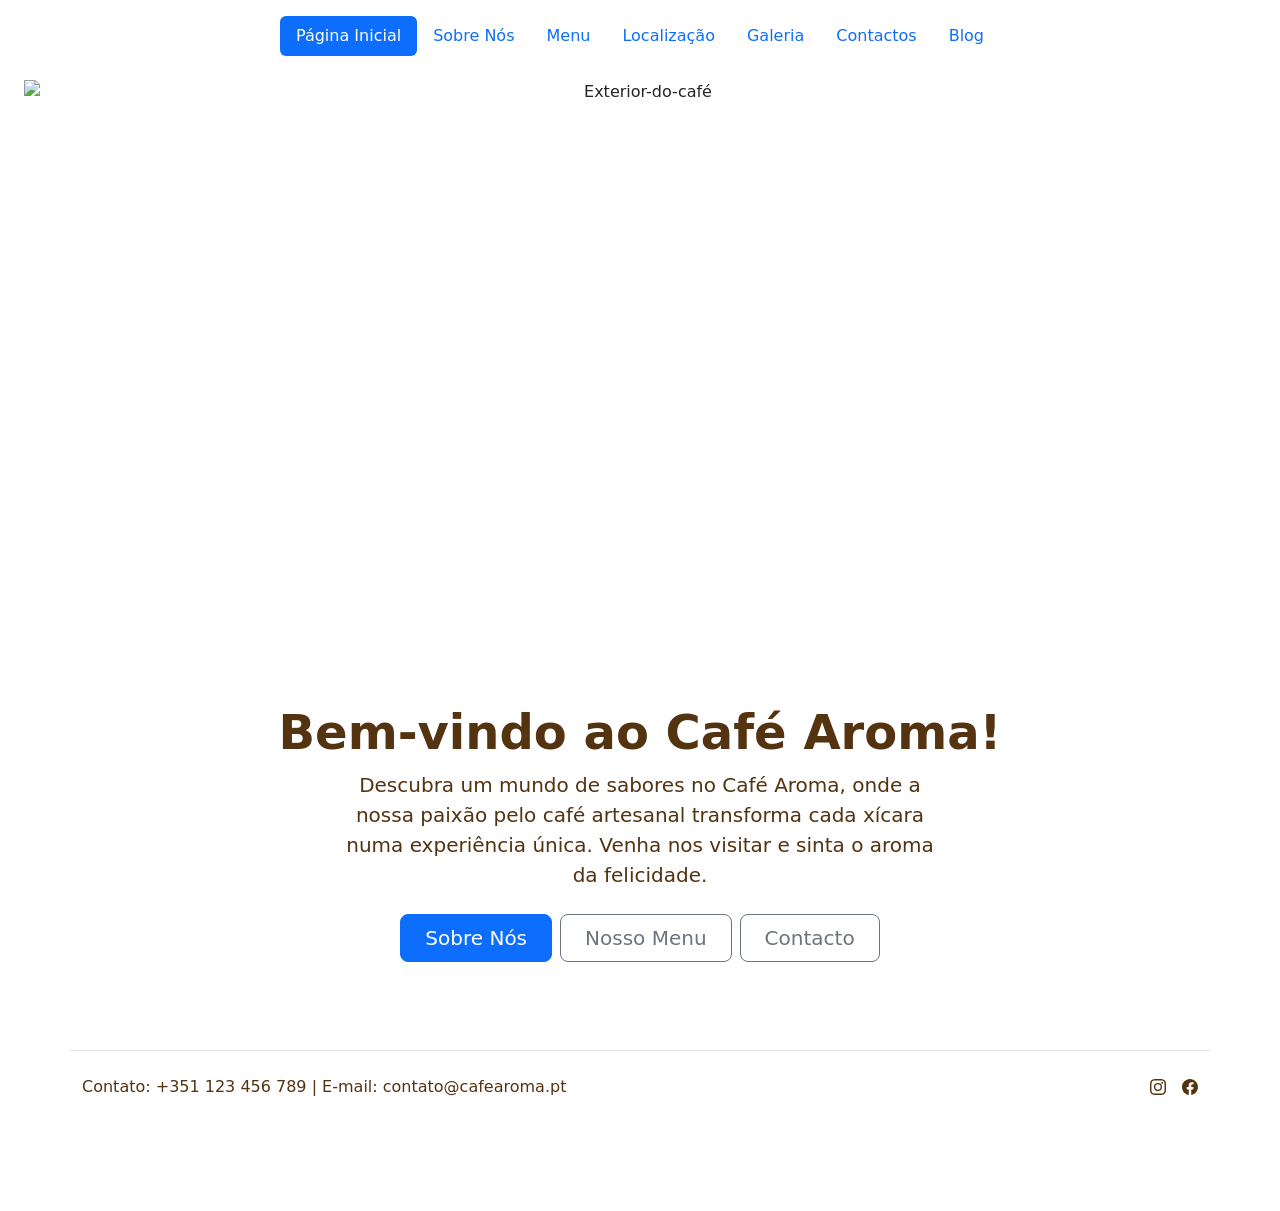
==== index.html @ b908bad1 "Update index.html" ====
<!DOCTYPE html>
<html lang="pt">

<head>
    <meta charset="UTF-8">
    <meta name="viewport" content="width=device-width, initial-scale=1.0">
    <title>Café Aroma – Website de Cafetaria Artesanal</title>
    <link href="https://cdn.jsdelivr.net/npm/bootstrap@5.3.3/dist/css/bootstrap.min.css" rel="stylesheet" integrity="sha384-QWTKZyjpPEjISv5WaRU9OFeRpok6YctnYmDr5pNlyT2bRjXh0JMhjY6hW+ALEwIH" crossorigin="anonymous">
    <link rel="stylesheet" href="/Bootstrap project (Café Aroma)/style.css">
</head>

<body>
<section id="navbar">
    <div class="container">
        <header class="d-flex justify-content-center py-3">
          <ul class="nav nav-pills">
            <li class="nav-item"><a href="#" class="nav-link active" aria-current="page">Página Inicial</a></li>
            <li class="nav-item"><a href="about.html" class="nav-link">Sobre Nós</a></li>
            <li class="nav-item"><a href="menu.html" class="nav-link">Menu</a></li>
            <li class="nav-item"><a href="Location.html" class="nav-link">Localização</a></li>
            <li class="nav-item"><a href="gallery.html" class="nav-link">Galeria</a></li>
            <li class="nav-item"><a href="contacts.html" class="nav-link">Contactos</a></li>
            <li class="nav-item"><a href="blog.html" class="nav-link">Blog</a></li>
          </ul>
        </header>
      </div>
</section>

<section id="banner">
    <div class="px-4 pb-5 mt-2 mb-3 text-center">
        <img class="d-block mx-auto mb-4" src="/Bootstrap project (Café Aroma)/images/Exterior do café.png" alt="Exterior-do-café" height="600">
        <h1 class="display-5 fw-bold text-body-emphasis" style="color: #543310 !important;">Bem-vindo ao Café Aroma!</h1>
        <div class="col-lg-6 mx-auto">
          <p class="lead mb-4" style="color: #543310 !important;">Descubra um mundo de sabores no Café Aroma, onde a nossa paixão pelo café artesanal transforma cada xícara numa experiência única. Venha nos visitar e sinta o aroma da felicidade.</p>
          <div class="d-grid gap-2 d-sm-flex justify-content-sm-center">
            <button type="button" class="btn btn-primary btn-lg px-4 gap-3">Sobre Nós</button>
            <button type="button" class="btn btn-outline-secondary btn-lg px-4">Nosso Menu</button>
            <button type="button" class="btn btn-outline-secondary btn-lg px-4">Contacto</button>
          </div>
        </div>
      </div>
</section>

<section id="footer">
    <div class="container">
        <footer class="pb-5">
          <div class="row">
          <div class="d-flex flex-column flex-sm-row justify-content-between py-4 my-4 border-top">
            <p style="color: #543310;">Contato: +351 123 456 789 | E-mail: contato@cafearoma.pt</p>
            <ul class="list-unstyled d-flex">
              <li class="ms-3"><a class="link-body-emphasis" href="#"><svg xmlns="http://www.w3.org/2000/svg" width="16" height="16" fill="#543310" class="bi bi-instagram" viewBox="0 0 16 16">
                <path d="M8 0C5.829 0 5.556.01 4.703.048 3.85.088 3.269.222 2.76.42a3.9 3.9 0 0 0-1.417.923A3.9 3.9 0 0 0 .42 2.76C.222 3.268.087 3.85.048 4.7.01 5.555 0 5.827 0 8.001c0 2.172.01 2.444.048 3.297.04.852.174 1.433.372 1.942.205.526.478.972.923 1.417.444.445.89.719 1.416.923.51.198 1.09.333 1.942.372C5.555 15.99 5.827 16 8 16s2.444-.01 3.298-.048c.851-.04 1.434-.174 1.943-.372a3.9 3.9 0 0 0 1.416-.923c.445-.445.718-.891.923-1.417.197-.509.332-1.09.372-1.942C15.99 10.445 16 10.173 16 8s-.01-2.445-.048-3.299c-.04-.851-.175-1.433-.372-1.941a3.9 3.9 0 0 0-.923-1.417A3.9 3.9 0 0 0 13.24.42c-.51-.198-1.092-.333-1.943-.372C10.443.01 10.172 0 7.998 0zm-.717 1.442h.718c2.136 0 2.389.007 3.232.046.78.035 1.204.166 1.486.275.373.145.64.319.92.599s.453.546.598.92c.11.281.24.705.275 1.485.039.843.047 1.096.047 3.231s-.008 2.389-.047 3.232c-.035.78-.166 1.203-.275 1.485a2.5 2.5 0 0 1-.599.919c-.28.28-.546.453-.92.598-.28.11-.704.24-1.485.276-.843.038-1.096.047-3.232.047s-2.39-.009-3.233-.047c-.78-.036-1.203-.166-1.485-.276a2.5 2.5 0 0 1-.92-.598 2.5 2.5 0 0 1-.6-.92c-.109-.281-.24-.705-.275-1.485-.038-.843-.046-1.096-.046-3.233s.008-2.388.046-3.231c.036-.78.166-1.204.276-1.486.145-.373.319-.64.599-.92s.546-.453.92-.598c.282-.11.705-.24 1.485-.276.738-.034 1.024-.044 2.515-.045zm4.988 1.328a.96.96 0 1 0 0 1.92.96.96 0 0 0 0-1.92m-4.27 1.122a4.109 4.109 0 1 0 0 8.217 4.109 4.109 0 0 0 0-8.217m0 1.441a2.667 2.667 0 1 1 0 5.334 2.667 2.667 0 0 1 0-5.334"/>
              </svg></a></li>
              <li class="ms-3"><a class="link-body-emphasis" href="#"><svg xmlns="http://www.w3.org/2000/svg" width="16" height="16" fill="#543310" class="bi bi-facebook" viewBox="0 0 16 16">
                <path d="M16 8.049c0-4.446-3.582-8.05-8-8.05C3.58 0-.002 3.603-.002 8.05c0 4.017 2.926 7.347 6.75 7.951v-5.625h-2.03V8.05H6.75V6.275c0-2.017 1.195-3.131 3.022-3.131.876 0 1.791.157 1.791.157v1.98h-1.009c-.993 0-1.303.621-1.303 1.258v1.51h2.218l-.354 2.326H9.25V16c3.824-.604 6.75-3.934 6.75-7.951"/>
              </svg></a></li>
            </ul>
          </div>
          </div>
        </footer>
      </div>
</section>
</body>
</html>
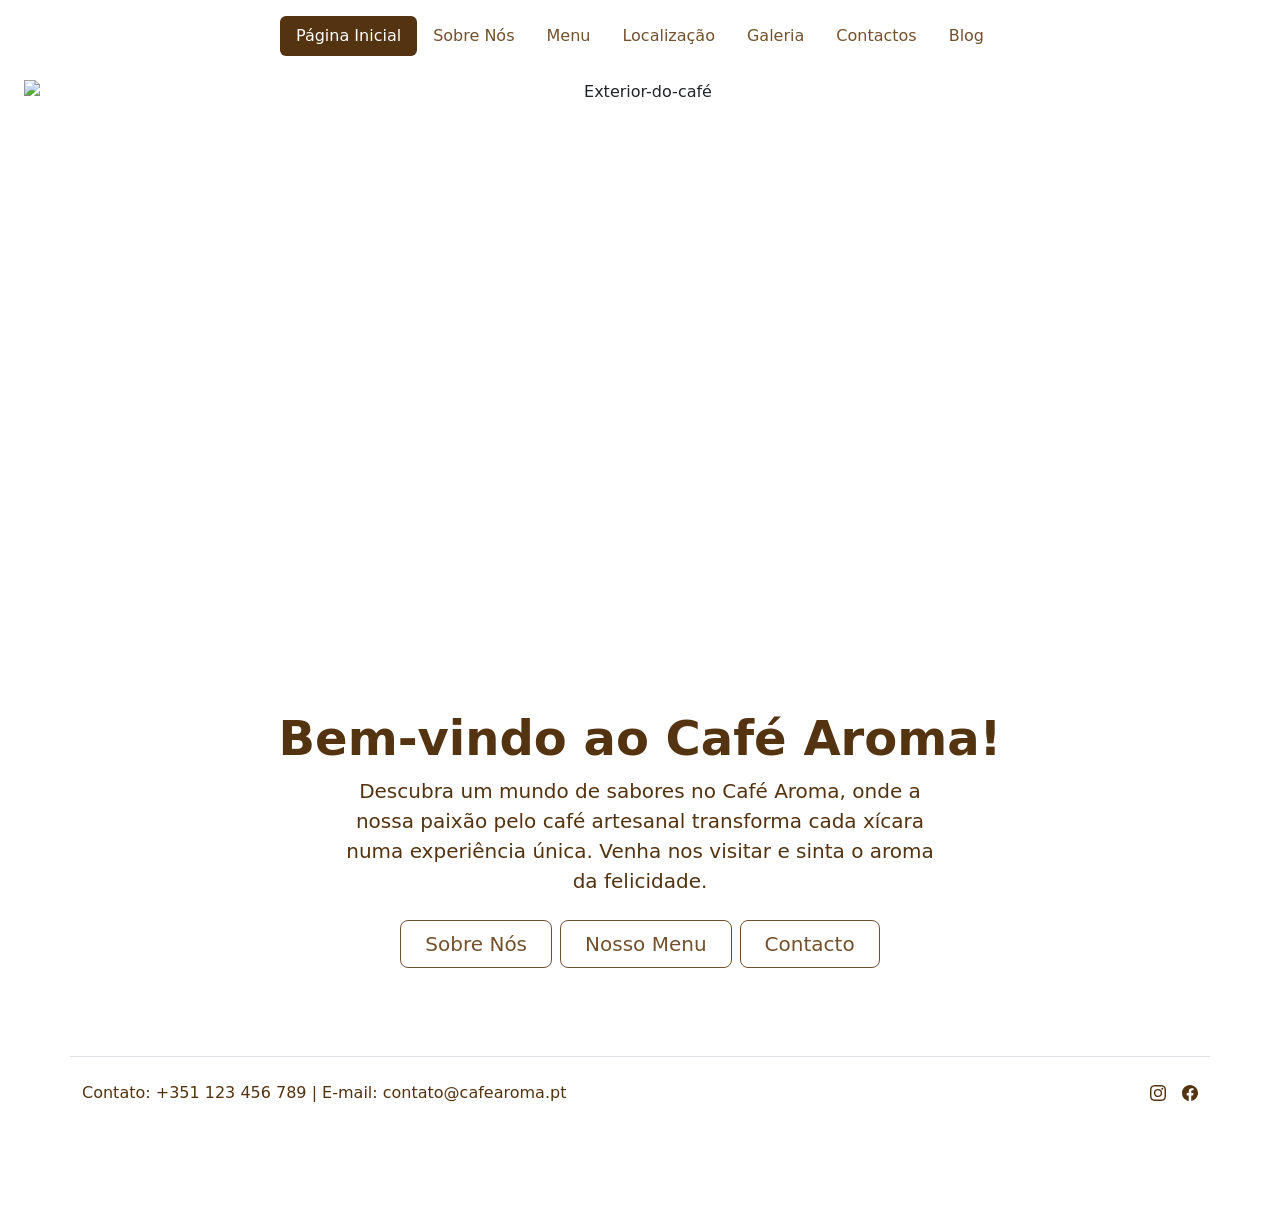
==== commit 6ac62a84: "Update index.html" ====
--- a/index.html
+++ b/index.html
@@ -6,7 +6,7 @@
     <meta name="viewport" content="width=device-width, initial-scale=1.0">
     <title>Café Aroma – Website de Cafetaria Artesanal</title>
     <link href="https://cdn.jsdelivr.net/npm/bootstrap@5.3.3/dist/css/bootstrap.min.css" rel="stylesheet" integrity="sha384-QWTKZyjpPEjISv5WaRU9OFeRpok6YctnYmDr5pNlyT2bRjXh0JMhjY6hW+ALEwIH" crossorigin="anonymous">
-    <link rel="stylesheet" href="/Bootstrap project (Café Aroma)/style.css">
+    <link rel="stylesheet" href="./style.css">
 </head>
 
 <body>
--- a/style.css
+++ b/style.css
@@ -0,0 +1,144 @@
+/*.gradient-background {
+    background: linear-gradient(300deg, #FEFAF6, #DAC0A3, #EADBC8);
+    background-size: 180% 180%;
+    animation: gradient-animation 18s ease infinite;
+  }
+  
+  @keyframes gradient-animation {
+    0% {
+      background-position: 0% 50%;
+    }
+    50% {
+      background-position: 100% 50%;
+    }
+    100% {
+      background-position: 0% 50%;
+    }
+  }*/
+
+.nav-link.active {
+    background-color: #543310 !important;
+}
+
+.nav-link {
+    color: #74512D
+}
+
+.nav-link:hover {
+    color: #543310;
+}
+
+.btn-primary {
+    background-color: transparent;
+    border-color: #74512D;
+    color: #74512D;
+}
+
+.btn-primary:hover {
+    background-color: #74512D;
+    border-color: #74512D;
+}
+
+.btn-outline-secondary {
+    border-color: #74512D;
+    color: #74512D;
+}
+
+.btn-outline-secondary:hover {
+    background-color: #74512D;
+    border-color: #74512D;
+    color: white;
+}
+
+.team-image {
+    max-width: 50%;
+    height: auto;
+    display: block;
+    margin-left: auto;
+    margin-right: auto;
+}
+
+.text-justify {
+    text-align: justify;
+}
+
+  .row {
+    display: flex;
+    flex-wrap: wrap;
+    gap: rem;
+  }
+
+  .card {
+    border: 1px solid #af8f6f9a;
+    padding: 16px;
+    background-color: #fff;
+    max-width: 20rem;
+    box-shadow: 0 4px 8px rgba(0, 0, 0, 0.1);
+    margin: 0 auto 1.5rem;
+  }
+
+  .card-text {
+    color: #74512D;
+  }
+
+  
+
+  h1 {
+    text-align: center;
+    margin-top: 30px;
+    color: #543310;
+  }
+
+  h2 {
+    font-size: rem; /* Menor que o h1 */
+    font-weight: bold;
+    color: #543310; /* Mesma cor para consistência */
+    margin-top: 1.5rem; /* Espaçamento superior */
+  }
+  
+  /* Estilo para parágrafos do h2 */
+  h2 + p {
+    font-size: 1.125rem; /* Tamanho menor do que o parágrafo do h1 */
+    font-weight: 300; /* Igual ao peso do h1 */
+    color: #543310;
+    margin-bottom: 1.5rem; /* Espaçamento inferior */
+  }
+
+  h5 {
+    color:#543310
+  }
+  
+  .ratio {
+    height: 500px;
+    width: 100%;
+  }
+
+  .custom-link {
+    color: #543310;
+    text-decoration: none;
+  }
+
+  .custom-link:hover {
+    color: #74512D;
+    text-decoration: none;
+  }
+
+  #FormControlInput1 {
+    color: #74512D;
+  }
+
+  #FormControlInput1::placeholder {
+    color: #AF8F6F;
+  }
+
+  #FormControlTextarea1 {
+    color: #74512D;
+  }
+
+  #FormControlTextarea1::placeholder {
+    color: #AF8F6F;
+  }
+
+  
+
+  
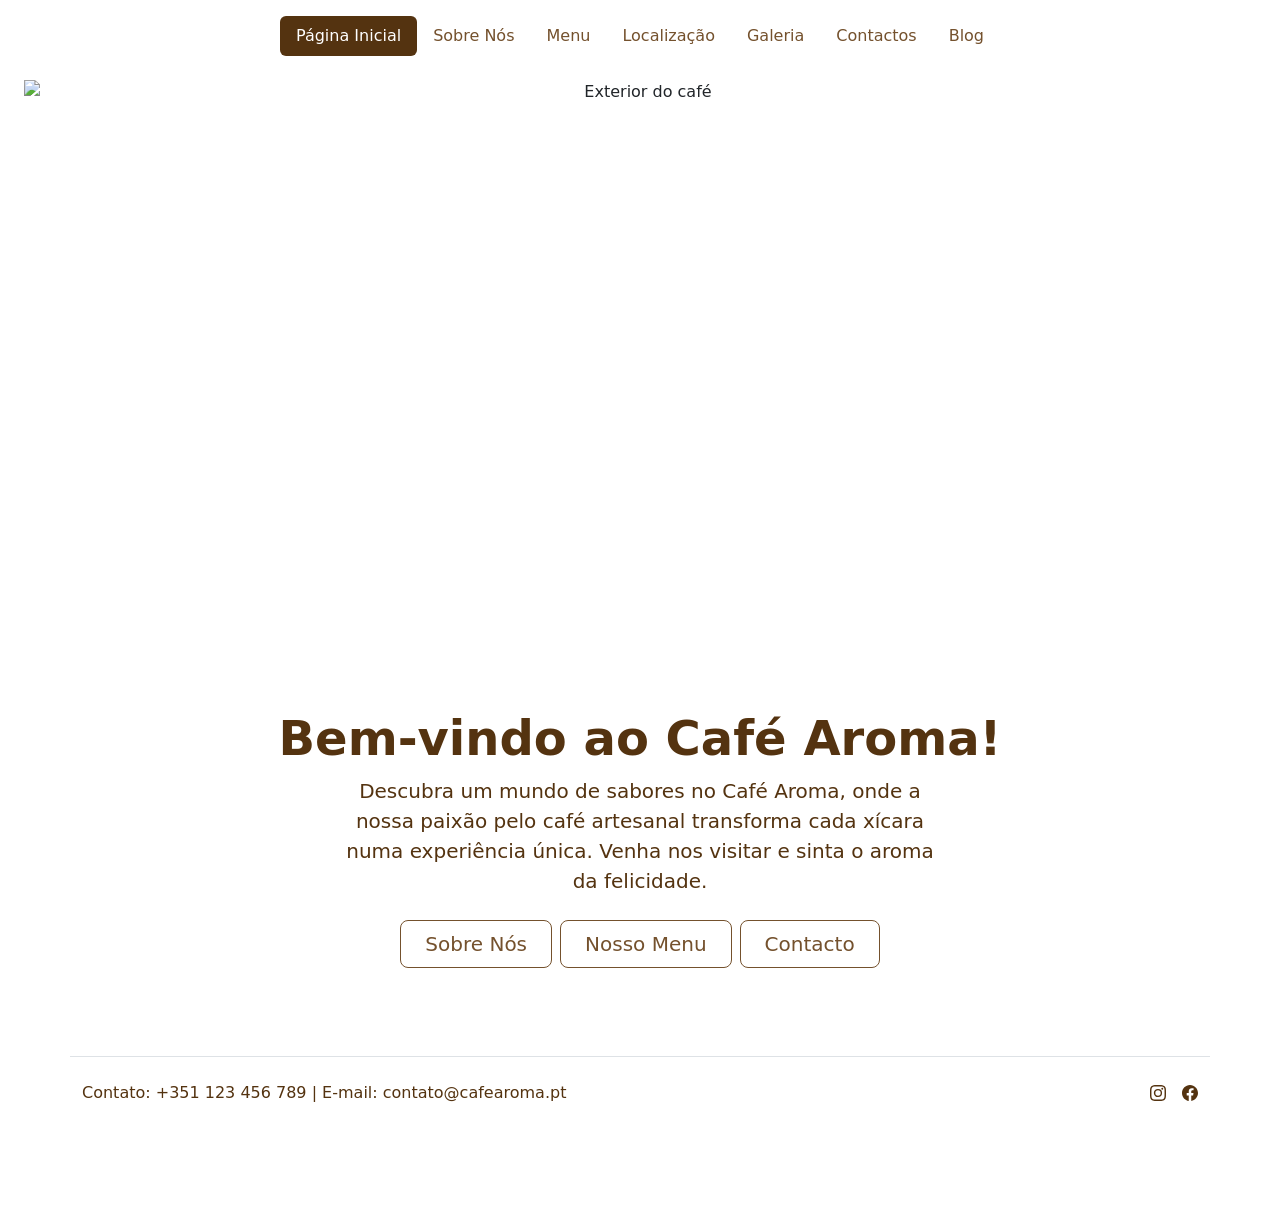
==== commit a15f621b: "Update index.html" ====
--- a/index.html
+++ b/index.html
@@ -28,7 +28,7 @@
 
 <section id="banner">
     <div class="px-4 pb-5 mt-2 mb-3 text-center">
-        <img class="d-block mx-auto mb-4" src="/Bootstrap project (Café Aroma)/images/Exterior do café.png" alt="Exterior-do-café" height="600">
+        <img class="d-block mx-auto mb-4" src="/Bootstrap project (Café Aroma)/images/Exterior-do-café.png" alt="Exterior do café" height="600">
         <h1 class="display-5 fw-bold text-body-emphasis" style="color: #543310 !important;">Bem-vindo ao Café Aroma!</h1>
         <div class="col-lg-6 mx-auto">
           <p class="lead mb-4" style="color: #543310 !important;">Descubra um mundo de sabores no Café Aroma, onde a nossa paixão pelo café artesanal transforma cada xícara numa experiência única. Venha nos visitar e sinta o aroma da felicidade.</p>
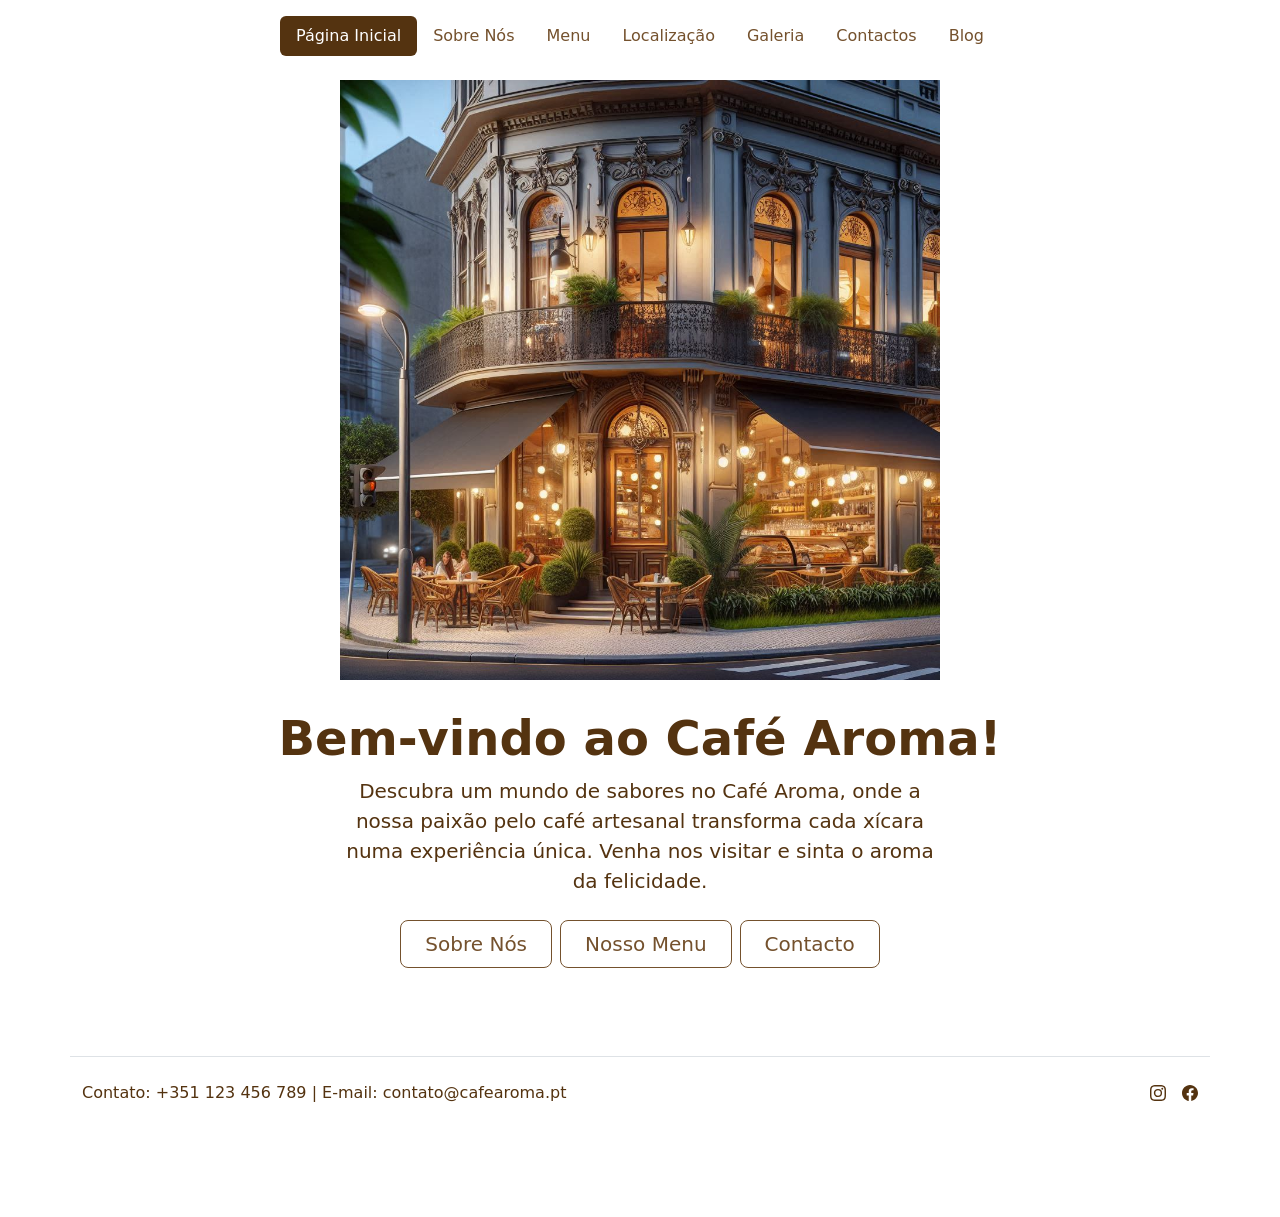
==== commit a8c29325: "Update index.html" ====
--- a/index.html
+++ b/index.html
@@ -28,7 +28,7 @@
 
 <section id="banner">
     <div class="px-4 pb-5 mt-2 mb-3 text-center">
-        <img class="d-block mx-auto mb-4" src="/Bootstrap project (Café Aroma)/images/Exterior-do-café.png" alt="Exterior do café" height="600">
+        <img class="d-block mx-auto mb-4" src="./images/exterior-do-cafe.png" alt="Exterior do café" height="600">
         <h1 class="display-5 fw-bold text-body-emphasis" style="color: #543310 !important;">Bem-vindo ao Café Aroma!</h1>
         <div class="col-lg-6 mx-auto">
           <p class="lead mb-4" style="color: #543310 !important;">Descubra um mundo de sabores no Café Aroma, onde a nossa paixão pelo café artesanal transforma cada xícara numa experiência única. Venha nos visitar e sinta o aroma da felicidade.</p>
